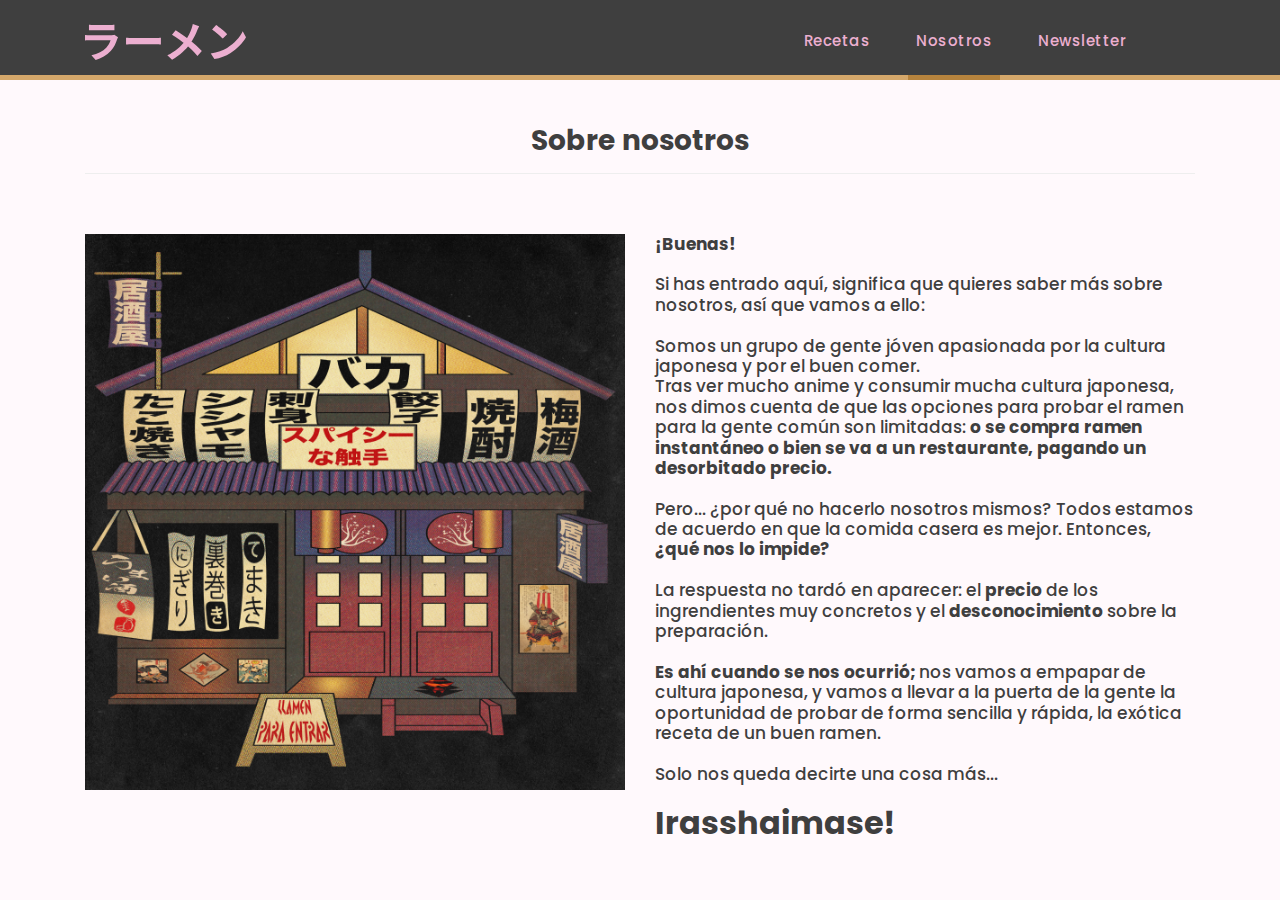
==== about.html @ 7ce7629f "Initial commit" ====
<!DOCTYPE html>
<html lang="en">

  <head>

    <meta charset="utf-8">
    <meta name="viewport" content="width=device-width, initial-scale=1, shrink-to-fit=no">
    <meta name="description" content="">
    <meta name="author" content="">
    <link href="https://fonts.googleapis.com/css?family=Poppins:100,200,300,400,500,600,700,800,900&display=swap" rel="stylesheet">

    <title>Nosotros</title>

    <link href="vendor/bootstrap/css/bootstrap.min.css" rel="stylesheet">
    <link rel="stylesheet" href="assets/css/fontawesome.css">
    <link rel="stylesheet" href="assets/css/estilo.css">
    <link rel="stylesheet" href="assets/css/owl.css">
	<link rel="stylesheet" href="assets/css/carro.css">

  </head>

  <body>

    <div id="preloader">
        <div class="jumper">
            <div></div>
            <div></div>
            <div></div>
        </div>
    </div>  

    <header class="">
      <nav class="navbar navbar-expand-lg">
        <div class="container">
          <a class="navbar-brand" href="index.html"><img src="assets/images/logo@2x.svg"></a>
          <button class="navbar-toggler" type="button" data-toggle="collapse" data-target="#navbarResponsive" aria-controls="navbarResponsive" aria-expanded="false" aria-label="Toggle navigation">
            <span class="navbar-toggler-icon"></span>
          </button>
          <div class="collapse navbar-collapse" id="navbarResponsive">
            <ul class="navbar-nav ml-auto">
              <li class="nav-item">
                <a class="nav-link" href="recetas.html">Recetas
                  <span class="sr-only">(current)</span>
                </a>
              </li> 
              <li class="nav-item active">
                <a class="nav-link" href="about.html">Nosotros</a>
              </li>
              <li class="nav-item">
                <a class="nav-link" href="news.html">Newsletter</a>
              </li>
              <li class="nav-item">
                <span class="icon-carrito"></span><a class="nav-link" id="cesta" href="pagar.html"></a>
              </li>
            </ul>
          </div>
        </div>
      </nav>
    </header>

&nbsp;


    <div class="best-features about-features">
      <div class="container">
        <div class="row">
          <div class="col-md-12">
            <div class="section-heading">
              <h2><b>Sobre nosotros</b></h2>
            </div>
          </div>
          <div class="col-md-6">
            <div class="right-image">
              <img src="assets/images/feature2.png" alt="">
            </div>
          </div>
          <div class="col-md-6">
            <div class="left-content">
              <h4><b>¡Buenas!</b><br><br>
			  Si has entrado aquí, significa que quieres saber más sobre nosotros, así que vamos a ello:
			  <br><br>
Somos un grupo de gente jóven apasionada por la cultura japonesa y por el buen comer.<br>
Tras ver mucho anime y consumir mucha cultura japonesa, nos dimos cuenta de que las opciones para probar el ramen para la gente común son limitadas: 
<b>o se compra ramen instantáneo o bien se va a un restaurante, pagando un desorbitado precio. </b><br><br>
Pero... ¿por qué no hacerlo nosotros mismos? Todos estamos de acuerdo en que la comida casera es mejor. 
Entonces, <b>¿qué nos lo impide?</b> <br><br>La respuesta no tardó en aparecer: el <b>precio</b> de los ingrendientes muy concretos y el <b>desconocimiento</b> sobre la preparación.
<br><br><b>Es ahí cuando se nos ocurrió;</b> nos vamos a empapar de cultura japonesa, y vamos a llevar a la puerta de la gente la oportunidad de probar de forma sencilla y rápida, la exótica receta de un buen ramen.

<br><br>Solo nos queda decirte una cosa más...

              <h2><b>Irasshaimase!</b></h2>

            </div>
          </div>
        </div>
      </div>
    </div>

    


    <script src="vendor/jquery/jquery.min.js"></script>
    <script src="vendor/bootstrap/js/bootstrap.bundle.min.js"></script>
    <script src="assets/js/custom.js"></script>
    <script src="assets/js/owl.js"></script>
    <script src="assets/js/slick.js"></script>
    <script src="assets/js/isotope.js"></script>
    <script src="assets/js/accordions.js"></script>


    <script language = "text/Javascript"> 
      cleared[0] = cleared[1] = cleared[2] = 0; //set a cleared flag for each field
      function clearField(t){                   //declaring the array outside of the
      if(! cleared[t.id]){                      // function makes it static and global
          cleared[t.id] = 1;  // you could use true and false, but that's more typing
          t.value='';         // with more chance of typos
          t.style.color='#fff';
          }
      }
    </script>
    


  </body>

</html>
---- assets/css/estilo.css ----
/*

TemplateMo 546 Sixteen Clothing

https://templatemo.com/tm-546-sixteen-clothing

*/
body {
  font-family: 'Poppins', sans-serif;
  background-color: #fff9fc;
  overflow-x: hidden;
  text-rendering: optimizeLegibility;
  -webkit-font-smoothing: antialiased;
  -moz-osx-font-smoothing: grayscale;
}
p {
	margin-bottom: 0px;
	font-size: 14px;
	font-weight: 300;
	color: #4a4a4a;
	line-height: 24px;
	
}
a {
	text-decoration: none!important;
}
ul {
	padding: 0;
	margin: 0;
	list-style: none;
}

h1,h2,h3,h4,h5,h6 {
	margin: 0px;
	color: #3f3f3f;
}

ul.social-icons li {
	display: inline-block;
	margin-right: 3px;
}

ul.social-icons li:last-child {
	margin-right: 0px;
}

ul.social-icons li a {
	width: 50px;
	height: 50px;
	display: inline-block;
	line-height: 50px;
	background-color: #eee;
	color: #121212;
	font-size: 18px;
	text-align: center;
	transition: all .3s;
}

ul.social-icons li a:hover {
	background-color: #b6833d;
	color: #fff9fc;
}

a.filled-button {
	background-color: #b6833d;
	color: #fff9fc;
	font-size: 14px;
	text-transform: capitalize;
	font-weight: 300;
	padding: 10px 20px;
	border-radius: 5px;
	display: inline-block;
	transition: all 0.3s;
}

a.filled-button:hover {
	background-color: #121212;
	color: #fff9fc;
}

.section-heading {
	text-align: center;
	margin-bottom: 60px;
	border-bottom: 1px solid #eee;
}

.section-heading h2 {
	font-size: 28px;
	font-weight: 400;
	color: #3f3f3f;
	margin-bottom: 15px;
}

.products-heading {
	background-image: url(../images/products-heading.jpg);
}

.about-heading {
	background-image: url(../images/about-heading.jpg);
}

.contact-heading {
	background-image: url(../images/contact-heading.jpg);
}

.page-heading {
	padding: 210px 0px 130px 0px;
	text-align: center;
	background-position: center center;
	background-repeat: no-repeat;
	background-size: cover;
}

.page-heading .text-content h4 {
	color: #b6833d;
	font-size: 22px;
	text-transform: uppercase;
	font-weight: 700;
	margin-bottom: 15px;
}

.page-heading .text-content h2 {
	color: ##fff9fc;
	font-size: 62px;
	text-transform: uppercase;
	letter-spacing: 5px;
}

#preloader {
  overflow: hidden;
  background: #b6833d;
  left: 0;
  right: 0;
  top: 0;
  bottom: 0;
  position: fixed;
  z-index: 9999999;
  color: ##fff9fc;
}

#preloader .jumper {
  left: 0;
  top: 0;
  right: 0;
  bottom: 0;
  display: block;
  position: absolute;
  margin: auto;
  width: 50px;
  height: 50px;
}

#preloader .jumper > div {
  background-color: ##fff9fc;
  width: 10px;
  height: 10px;
  border-radius: 100%;
  -webkit-animation-fill-mode: both;
  animation-fill-mode: both;
  position: absolute;
  opacity: 0;
  width: 50px;
  height: 50px;
  -webkit-animation: jumper 1s 0s linear infinite;
  animation: jumper 1s 0s linear infinite;
}

#preloader .jumper > div:nth-child(2) {
  -webkit-animation-delay: 0.33333s;
  animation-delay: 0.33333s;
}

#preloader .jumper > div:nth-child(3) {
  -webkit-animation-delay: 0.66666s;
  animation-delay: 0.66666s;
}

@-webkit-keyframes jumper {
  0% {
    opacity: 0;
    -webkit-transform: scale(0);
    transform: scale(0);
  }
  5% {
    opacity: 1;
  }
  100% {
    -webkit-transform: scale(1);
    transform: scale(1);
    opacity: 0;
  }
}

@keyframes jumper {
  0% {
    opacity: 0;
    -webkit-transform: scale(0);
    transform: scale(0);
  }
  5% {
    opacity: 1;
  }
  100% {
    opacity: 0;
  }
}


header {
	position: absolute;
	z-index: 99999;
	width: 100%;
	height: 80px;
	background-color: #3f3f3f;
	-webkit-transition: all 0.3s ease-in-out 0s;
    -moz-transition: all 0.3s ease-in-out 0s;
    -o-transition: all 0.3s ease-in-out 0s;
    transition: all 0.3s ease-in-out 0s;
		border-bottom: 5px solid #d4a76a;

}
header .navbar {
	padding: 17px 0px;
	
}
.background-header .navbar {
	padding: 17px 0px;
}
.background-header {
	top: 0;
	position: fixed;
	background-color: ##fff9fc!important;
	box-shadow: 0px 1px 10px rgba(0,0,0,0.1);
}
.background-header .navbar-brand h2 {
	color: #121212!important;
}
.background-header .navbar-nav a.nav-link {
	color: #3f3f3f!important;
}
.background-header .navbar-nav .nav-link:hover,
.background-header .navbar-nav .active>.nav-link,
.background-header .navbar-nav .nav-link.active,
.background-header .navbar-nav .nav-link.show,
.background-header .navbar-nav .show>.nav-link {
	color: #b6833d!important;
}
.navbar .navbar-brand {
	float: 	left;
	margin-top: -12px;
	outline: none;
}
.navbar .navbar-brand h2 {
	color: #fff9fc;
	text-transform: uppercase;
	font-size: 24px;
	font-weight: 700;
	-webkit-transition: all .3s ease 0s;
    -moz-transition: all .3s ease 0s;
    -o-transition: all .3s ease 0s;
    transition: all .3s ease 0s;
}
.navbar .navbar-brand h2 em {
	font-style: normal;
	color: #b6833d;
}
#navbarResponsive {
	z-index: 999;
}
.navbar-collapse {
	text-align: center;
}
.navbar .navbar-nav .nav-item {
	margin: 0px 15px;
}
.navbar .navbar-nav a.nav-link {
	text-transform: capitalize;
	font-size: 15px;
	font-weight: 500;
	letter-spacing: 0.5px;
	color: #ecafd0;
	transition: all 0.5s;
	margin-top: 5px;
}
.navbar .navbar-nav .nav-link:hover,
.navbar .navbar-nav .active>.nav-link,
.navbar .navbar-nav .nav-link.active,
.navbar .navbar-nav .nav-link.show,
.navbar .navbar-nav .show>.nav-link {
	color: #ecafd0;
	padding-bottom: 22px;
	border-bottom: 5px solid #b6833d;
}
.navbar .navbar-toggler-icon {
	background-image: none;
}
.navbar .navbar-toggler {
	border-color: #fff9fc;
	background-color: #fff9fc;	
	height: 36px;
	outline: none;
	border-radius: 0px;
	position: absolute;
	right: 30px;
	top: 20px;
}
.navbar .navbar-toggler-icon:after {
	content: '\f0c9';
	color: #b6833d;
	font-size: 18px;
	line-height: 26px;
	font-family: 'FontAwesome';
}




.latest-products {
	margin-top: 100px;
}

.latest-products .section-heading a {
	float: right;
	margin-top: -35px;
	text-transform: uppercase;
	font-size: 13px;
	font-weight: 700;
	color: #b6833d;
}

.product-item {
	border: 6px solid #ffe9f5;
	border-radius: 30px;
	margin-bottom: 30px;
	text-align: center;
}

.product-item .down-content {
	padding: 40px;
	position: relative;
}

.product-item img {
	width: 100%;
	overflow: hidden;
}

.product-item .down-content h4 {
	color: #3f3f3f;
	margin-bottom: 20px;
	font-size: 20px;

}

.product-item .down-content h6 {
	position: absolute;
	top: 30px;
	right: 30px;
	font-size: 18px;
	color: #121212;
}

.product-item .down-content p {
	margin-bottom: 20px;
}

.product-item .down-content ul li {
	display: inline-block;
}

.product-item .down-content ul li i {
	color: #b6833d;
	font-size: 14px;
}

.product-item .down-content span {
	position: absolute;
	right: 30px;
	bottom: 30px;
	font-size: 13px;
	color: #b6833d;
	font-weight: 500;
}





.about-features {
	margin-top: 100px!important;
}

.about-features p {
	border-bottom: 1px solid #eee;
	padding-bottom: 20px;
}

.about-features .container .row {
	padding-bottom: 0px!important;
	border-bottom: none!important;
}

.best-features {
	margin-top: 50px;
}

.best-features .container .row {
	border-bottom: 1px solid #eee;
	padding-bottom: 60px;
}

.best-features img {
	width: 100%;
	overflow: hidden;
}

.best-features h4 {
	font-size: 17px;
	color: #3f3f3f;
	margin-bottom: 20px;
}

.best-features ul.featured-list li {
	display: block;
	margin-bottom: 10px;
}

.best-features p {
	margin-bottom: 25px;
}

.best-features ul.featured-list li a {
	font-size: 14px;
	color: #4a4a4a;
	font-weight: 300;
	transition: all .3s;
	position: relative;
	padding-left: 13px;
}

.best-features ul.featured-list li a:before {
	content: '';
	width: 5px;
	height: 5px;
	display: inline-block;
	background-color: #4a4a4a;
	position: absolute;
	left: 0;
	transition: all .3s;
	top: 8px;
}

.best-features ul.featured-list li a:hover {
	color: #b6833d;
}

.best-features ul.featured-list li a:hover::before {
	background-color: #b6833d;
}

.best-features .filled-button {
	margin-top: 20px;
}





.call-to-action .inner-content {
	margin-top: 60px;
	padding: 30px;
	background-color: #fff3f9;
	border-radius: 5px;
}

.call-to-action .inner-content h4 {
	font-size: 17px;
	color: #3f3f3f;
	margin-bottom: 15px;
}

.call-to-action .inner-content em {
	font-style: normal;
	font-weight: 700;
}

.call-to-action .inner-content .col-md-4 {
	text-align: right;
}

.call-to-action .inner-content .filled-button {
	margin-top: 12px;
}





footer {
	text-align: center;
}

footer .inner-content {
	border-top: 1px solid #eee;
	margin-top: 60px;
	padding: 60px 0px;
}

footer .inner-content p {
	text-transform: uppercase;
}

footer .inner-content p a {
	color: #b6833d;
	margin-left: 3px;
}





.products {
	margin-top: 100px;
}

.products .filters {
	text-align: center;
	border-bottom: 1px solid #eee;
	padding-bottom: 10px;
	margin-bottom: 60px;
}

.products .filters li {
	text-transform: uppercase;
	font-size: 13px;
	font-weight: 700;
	color: #121212;
	display: inline-block;
	margin: 0px 10px;
	transition: all .3s;
	cursor: pointer;
}

.products .filters ul li.active,
.products .filters ul li:hover {
  color: #b6833d;
}

.products ul.pages {
	margin-top: 30px;
	text-align: center;
}

.products ul.pages li {
	display: inline-block;
	margin: 0px 2px;
}

.products ul.pages li a {
	width: 44px;
	height: 44px;
	display: inline-block;
	line-height: 42px;
	border: 1px solid #eee;
	font-size: 15px;
	font-weight: 700;
	color: #121212;
	transition: all .3s;
}

.products ul.pages li a:hover,
.products ul.pages li.active a {
	background-color: #b6833d;
	border-color: #b6833d;
	color: #fff9fc;
}




.team-members {
	margin-top: 100px;
}

.team-member {
	border: 1px solid #eee;
	margin-bottom: 30px;
}

.team-member img {
	width: 100%;
	overflow: hidden;
}

.team-member .down-content {
	padding: 30px;
	text-align: center;
}

.team-member .thumb-container {
	position: relative;
}

.team-member .thumb-container .hover-effect {
	position: absolute;
	background-color: rgba(243,63,63,0.9);
	top: 0;
	left: 0;
	width: 100%;
	height: 100%;
	opacity: 0;
	visibility: hidden;
	transition: all .5s;
}

.team-member .thumb-container .hover-effect .hover-content {
	position: absolute;
	display: inline-block;
	width: 100%;
	text-align: center;
	top: 50%;
	transform: translateY(-50%);
}

.team-member .thumb-container .hover-effect .hover-content ul.social-icons li a:hover {
	background-color: #fff9fc;
	color: #b6833d;
}

.team-member:hover .hover-effect {
	visibility: visible;
	opacity: 1;
}

.team-member .down-content h4 {
	font-size: 17px;
	color: #3f3f3f;
	margin-bottom: 8px;
}

.team-member .down-content span {
	display: block;
	font-size: 13px;
	color: #b6833d;
	font-weight: 500;
	margin-bottom: 20px;
}





.services {
	background-image: url(../images/services-bg.jpg);
	background-position: center center;
	background-repeat: no-repeat;
	background-size: cover;
	background-attachment: fixed;
	padding: 100px 0px;
}

.services .service-item {
	text-align: center;
}

.services .service-item .icon {
	background-color: #fff3f9;
	padding: 40px;
}

.services .service-item .icon i {
	width: 100px;
	height: 100px;
	display: inline-block;
	text-align: center;
	line-height: 100px;
	background-color: #b6833d;
	color: #fff9fc;
	font-size: 32px;
}

.services .service-item .down-content {
	background-color: #fff9fc;
	padding: 40px 30px;
}

.services .service-item .down-content h4 {
	font-size: 17px;
	color: #3f3f3f;
	margin-bottom: 20px;
}

.services .service-item .down-content p {
	margin-bottom: 25px;
}





.happy-clients {
	margin-top: 100px;
	margin-bottom: 40px;
}

.happy-clients .client-item img {
	max-width: 100%;
	overflow: hidden;
	transition: all .3s;
	cursor: pointer;
}

.happy-clients .client-item img:hover {
	opacity: 0.8;
}





.find-us {
	margin-top: 100px;
}

.find-us p {
	border-bottom: 1px solid #eee;
	padding-bottom: 30px;
	margin-bottom: 30px;
}

.find-us h4 {
	color: #3f3f3f;
	margin-bottom: 20px;
}

.find-us .left-content {
	margin-left: 30px;
	text-align: left;
}




.send-message {
	margin-top: 100px;
}

.contact-form input {
	font-size: 14px;
	width: 100%;
	height: 44px;
	display: inline-block;
	line-height: 42px;
	border: 1px solid #eee;
	border-radius: 0px;
	margin-bottom: 30px;
}

.contact-form input:focus {
	box-shadow: none;
	border: 1px solid #eee;
}

.contact-form textarea {
	font-size: 14px;
	width: 100%;
	min-width: 100%;
	min-height: 120px;
	height: 120px;
	max-height: 180px;
	border: 1px solid #eee;
	border-radius: 0px;
	margin-bottom: 30px;
}

.contact-form textarea:focus {
	box-shadow: none;
	border: 1px solid #eee;
}

.contact-form button.filled-button {
	background-color: #b6833d;
	color: #fff9fc;
	font-size: 14px;
	text-transform: capitalize;
	font-weight: 300;
	padding: 10px 20px;
	border-radius: 5px;
	display: inline-block;
	transition: all 0.3s;
	border: none;
	outline: none;
	cursor: pointer;
}

.contact-form button.filled-button:hover {
	background-color: #121212;
	color: #fff9fc;
}

.accordion {
	margin-left: 30px;
}

.accordion a {
	cursor: pointer;
	font-size: 17px;
	color: #3f3f3f!important;
	margin-bottom: 20px;
	transition: all .3s;
}

.accordion a:hover {
	color: #b6833d!important;
}

.accordion a.active {
  color: #b6833d!important;
}

.accordion li .content {
  display: none;
  margin-top: 10px;
}

.accordion li:first-child {
	border-top: 1px solid #eee;
}

.accordion li {
	border-bottom: 1px solid #eee;
	padding: 15px 0px;
}

@media (max-width: 768px) {
	.banner .text-content {
		width: 90%;
		margin-left: 5%;
	}
	.banner .text-content h4 {
		font-size: 22px;
	}

	.banner .text-content h2 {
		font-size: 36px;
		letter-spacing: 0.5px;
	}
	.banner-item-01,
	.banner-item-02,
	.banner-item-03 {
		padding: 180px 0px;
	}
	.page-heading .text-content h4 {
		font-size: 22px;
	}

	.page-heading .text-content h2 {
		font-size: 36px;
		letter-spacing: 0.5px;
	}
	.latest-products .section-heading a {
		float: none;
		margin-top: 0px;
		display: block;
		margin-bottom: 20px;
	}
	.product-item .down-content h4 {
		margin-bottom: 20px!important;
	}
	.product-item .down-content h6 {
		position: absolute!important;
		top: 30px!important;
		right: 30px!important;
	}
	.product-item .down-content span {
		position: absolute!important;
		right: 30px!important;
		bottom: 30px!important;
	}
	.best-features .left-content {
		margin-bottom: 30px;
	}
	.call-to-action .inner-content {
		text-align: center;
	}
	.call-to-action .inner-content .filled-button {
		text-align: center;
		width: 100%;
		margin-top: 20px;
	}
	.about-features img {
		margin-bottom: 30px;
	}
	.service-item {
		margin-bottom: 30px;
	}
	.find-us #map {
		margin-bottom: 30px;
	}
	.find-us .left-content {
		margin-left: 0px;
	}
	.send-message .accordion {
		margin-top: 30px;
		margin-left: 0px;
	}
}

@media (max-width: 992px) {
	.navbar .navbar-brand {
		position: absolute;
		left: 30px;
		top: 32px;
	}
	.navbar .navbar-brand {
		width: auto;
	}
	.navbar:after {
		display: none;
	}
	#navbarResponsive {
	    z-index: 99999;
	    position: absolute;
	    top: 80px;
	    left: 0;
	    width: 100%;
	    text-align: center;
	    background-color: #fff9fc;
	    box-shadow: 0px 10px 10px rgba(0,0,0,0.1);
	}
	.navbar .navbar-nav .nav-item {
		border-bottom: 1px solid #eee;
	}
	.navbar .navbar-nav .nav-item:last-child {
		border-bottom: none;
	}
	.navbar .navbar-nav a.nav-link {
		padding: 15px 0px;
		color: #ecafd0!important;
	}
	.navbar .navbar-nav .nav-link:hover,
	.navbar .navbar-nav .active>.nav-link,
	.navbar .navbar-nav .nav-link.active,
	.navbar .navbar-nav .nav-link.show,
	.navbar .navbar-nav .show>.nav-link {
		color: #ecafd0!important;
		border-bottom: none!important;
		padding-bottom: 15px;
	}
	.product-item .down-content h4 {
		margin-bottom: 10px;
	}
	.product-item .down-content h6 {
		position: relative;
		top: 0;
		right: 0;
		margin-bottom: 20px;
	}
	.product-item .down-content span {
		position: relative;
		right: 0;
		bottom: 0;
	}
}

.verrosa {
	background-color:#ecafcf;
	border-radius:28px;
	border:1px solid #ecafcf;
	display:inline-block;
	cursor:pointer;
	color:#3f3f3f;
	font-family:Arial;
	font-size:20px;
	font-weight:bold;
	margin-top: 20px;
	padding:11px 35px;
	text-decoration:none;
	text-shadow:0px 1px 0px #ffd9ee;}
	
.verrosa:hover {
	background-color:#ad4e82;
		color:#ffffff;
	text-shadow:0px 1px 0px #3f3f3f;}
}
.verrosa:active {
	position:relative;
	top:1px;
}

.col-md-6 {
}

.entrar {
	background-color:#ecafcf;
	border-radius:28px;
	border:1px solid #ecafcf;
	display:inline-block;
	cursor:pointer;
	color:#3f3f3f;
	font-family:Arial;
	font-size:20px;
	font-weight:bold;
	margin-top: 20px;
	padding:11px 35px;
	text-decoration:none;
	text-shadow:0px 1px 0px #ffd9ee;}
	
.entrar:hover {
	background-color:#ad4e82;
		color:#ffffff;
	text-shadow:0px 1px 0px #3f3f3f;}

}
.entrar:active {
	position:relative;
	top:1px;
}

@font-face {
  font-family: 'icomoon';
  src:  url('fonts/icomoon.eot?e8m3ep');
  src:  url('fonts/icomoon.eot?e8m3ep#iefix') format('embedded-opentype'),
    url('fonts/icomoon.ttf?e8m3ep') format('truetype'),
    url('fonts/icomoon.woff?e8m3ep') format('woff'),
    url('fonts/icomoon.svg?e8m3ep#icomoon') format('svg');
  font-weight: normal;
  font-style: normal;
  font-display: block;
}

[class^="icon-"], [class*=" icon-"] {
  /* use !important to prevent issues with browser extensions that change fonts */
  font-family: 'icomoon' !important;
  speak: never;
  font-style: normal;
  font-weight: normal;
  font-variant: normal;
  text-transform: none;
  line-height: 1;

  /* Better Font Rendering =========== */
  -webkit-font-smoothing: antialiased;
  -moz-osx-font-smoothing: grayscale;
}

.icon-carrito:before {
  content: "\e900";
  color: #ecafd0;
}
---- assets/css/carro.css ----
@font-face {
  font-family: 'icomoon';
  src:  url('https://i.icomoon.io/public/temp/546b371f37/UntitledProject/icomoon.eot?e8m3ep');
  src:  url('https://i.icomoon.io/public/temp/546b371f37/UntitledProject/icomoon.eot?e8m3ep#iefix') format('embedded-opentype'),
    url('https://i.icomoon.io/public/temp/546b371f37/UntitledProject/icomoon.ttf?e8m3ep') format('truetype'),
    url('https://i.icomoon.io/public/temp/546b371f37/UntitledProject/icomoon.woff?e8m3ep') format('woff'),
    url('https://i.icomoon.io/public/temp/546b371f37/UntitledProject/icomoon.svg?e8m3ep#icomoon') format('svg');
  font-weight: normal;
  font-style: normal;
  font-display: block;
}

[class^="icon-"], [class*=" icon-"] {
  /* use !important to prevent issues with browser extensions that change fonts */
  font-family: 'icomoon' !important;
  speak: never;
  font-style: normal;
  font-weight: normal;
  font-variant: normal;
  text-transform: none;
  line-height: 1;

  /* Better Font Rendering =========== */
  -webkit-font-smoothing: antialiased;
  -moz-osx-font-smoothing: grayscale;
}

.icon-carrito:before {
  content: "\e900";
  color: #ecafd0;
}
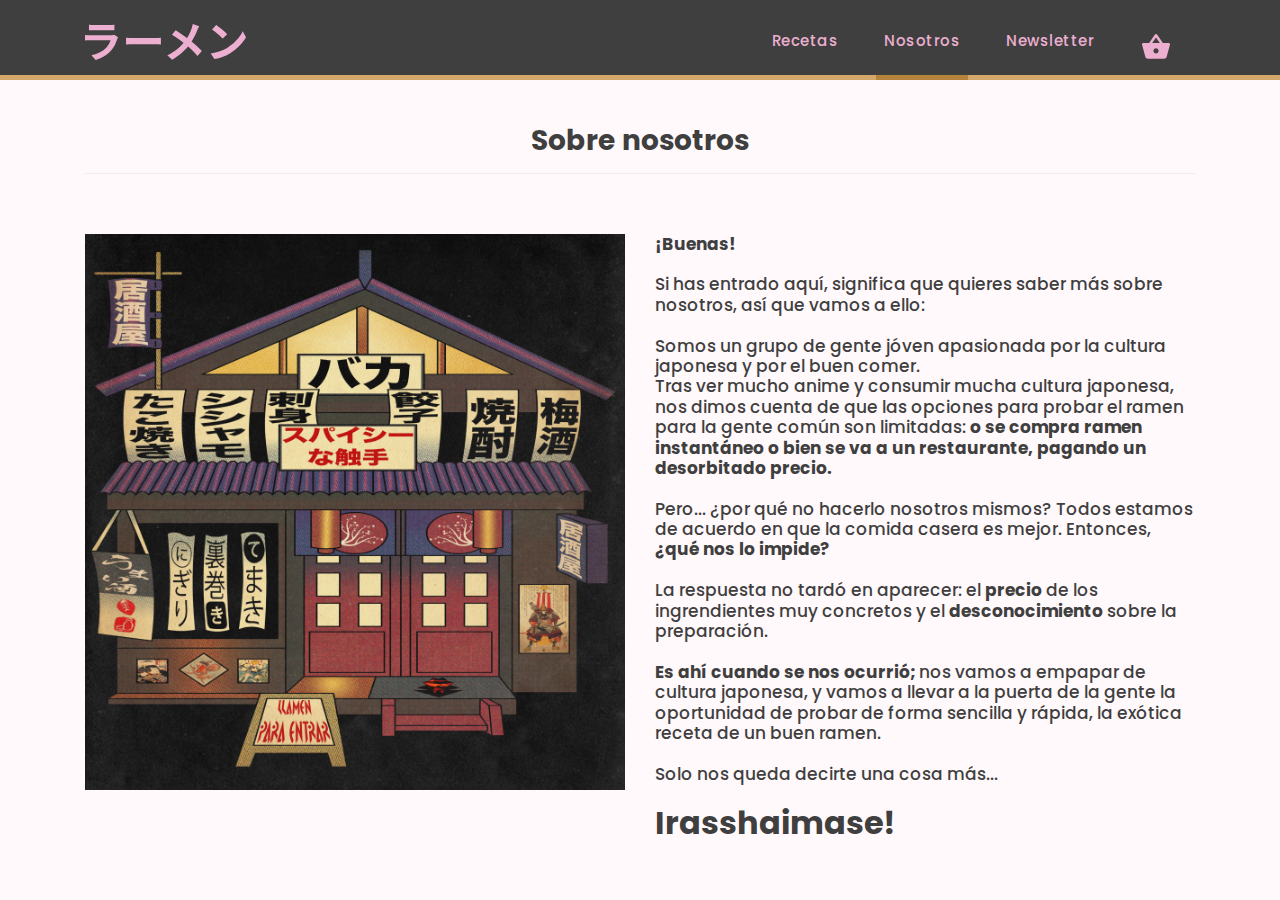
==== commit 91ac1a10: "añadir news" ====
--- a/about.html
+++ b/about.html
@@ -1,126 +1,136 @@
 <!DOCTYPE html>
-<html lang="en">
+<html lang="es">
 
-  <head>
+<head>
 
-    <meta charset="utf-8">
-    <meta name="viewport" content="width=device-width, initial-scale=1, shrink-to-fit=no">
-    <meta name="description" content="">
-    <meta name="author" content="">
-    <link href="https://fonts.googleapis.com/css?family=Poppins:100,200,300,400,500,600,700,800,900&display=swap" rel="stylesheet">
+  <meta charset="utf-8">
+  <meta name="viewport" content="width=device-width, initial-scale=1, shrink-to-fit=no">
+  <meta name="description" content="">
+  <meta name="author" content="">
+  <link href="https://fonts.googleapis.com/css?family=Poppins:100,200,300,400,500,600,700,800,900&display=swap"
+    rel="stylesheet">
 
-    <title>Nosotros</title>
+  <title>Nosotros</title>
 
-    <link href="vendor/bootstrap/css/bootstrap.min.css" rel="stylesheet">
-    <link rel="stylesheet" href="assets/css/fontawesome.css">
-    <link rel="stylesheet" href="assets/css/estilo.css">
-    <link rel="stylesheet" href="assets/css/owl.css">
-	<link rel="stylesheet" href="assets/css/carro.css">
+  <link href="vendor/bootstrap/css/bootstrap.min.css" rel="stylesheet">
+  <link rel="stylesheet" href="assets/css/fontawesome.css">
+  <link rel="stylesheet" href="assets/css/estilo.css">
+  <link rel="stylesheet" href="assets/css/owl.css">
+  <link rel="stylesheet" href="assets/css/carro.css">
 
-  </head>
+</head>
 
-  <body>
+<body>
 
-    <div id="preloader">
-        <div class="jumper">
-            <div></div>
-            <div></div>
-            <div></div>
+  <div id="preloader">
+    <div class="jumper">
+      <div></div>
+      <div></div>
+      <div></div>
+    </div>
+  </div>
+
+  <header class="">
+    <nav class="navbar navbar-expand-lg">
+      <div class="container">
+        <a class="navbar-brand" href="index.html"><img src="assets/images/logo@2x.svg"></a>
+        <button class="navbar-toggler" type="button" data-toggle="collapse" data-target="#navbarResponsive"
+          aria-controls="navbarResponsive" aria-expanded="false" aria-label="Toggle navigation">
+          <span class="navbar-toggler-icon"></span>
+        </button>
+        <div class="collapse navbar-collapse" id="navbarResponsive">
+          <ul class="navbar-nav ml-auto">
+            <li class="nav-item">
+              <a class="nav-link" href="recetas.html">Recetas
+                <span class="sr-only">(current)</span>
+              </a>
+            </li>
+            <li class="nav-item active">
+              <a class="nav-link" href="about.html">Nosotros</a>
+            </li>
+            <li class="nav-item">
+              <a class="nav-link" href="news.html">Newsletter</a>
+            </li>
+            <li class="nav-item">
+              <a class="nav-link" id="cesta" href="pagar.html"><svg width="32" height="32" viewBox="0 0 32 32" fill="none" xmlns="http://www.w3.org/2000/svg">
+                <path d="M7.72727 28.6667C6.73455 28.6667 5.86909 28.0825 5.44909 27.2386L2.12727 14.9572L2 14.386C2 14.0416 2.13409 13.7114 2.37277 13.468C2.61146 13.2245 2.93518 13.0877 3.27273 13.0877H9.10182L14.9564 4.55825C15.1855 4.2207 15.5673 4 16 4C16.4327 4 16.8273 4.2207 17.0564 4.57123L22.8982 13.0877H28.7273C29.0648 13.0877 29.3885 13.2245 29.6272 13.468C29.8659 13.7114 30 14.0416 30 14.386L29.9491 14.7625L26.5509 27.2386C26.1309 28.0825 25.2655 28.6667 24.2727 28.6667H7.72727ZM16 7.55719L12.1818 13.0877H19.8182L16 7.55719ZM16 18.2807C15.3249 18.2807 14.6775 18.5543 14.2001 19.0412C13.7227 19.5281 13.4545 20.1886 13.4545 20.8772C13.4545 21.5658 13.7227 22.2263 14.2001 22.7132C14.6775 23.2001 15.3249 23.4737 16 23.4737C16.6751 23.4737 17.3225 23.2001 17.7999 22.7132C18.2773 22.2263 18.5455 21.5658 18.5455 20.8772C18.5455 20.1886 18.2773 19.5281 17.7999 19.0412C17.3225 18.5543 16.6751 18.2807 16 18.2807Z" fill="#ECAFD0"/>
+                </svg>
+                </a>
+            </li>
+          </ul>
         </div>
-    </div>  
+      </div>
+    </nav>
+  </header>
 
-    <header class="">
-      <nav class="navbar navbar-expand-lg">
-        <div class="container">
-          <a class="navbar-brand" href="index.html"><img src="assets/images/logo@2x.svg"></a>
-          <button class="navbar-toggler" type="button" data-toggle="collapse" data-target="#navbarResponsive" aria-controls="navbarResponsive" aria-expanded="false" aria-label="Toggle navigation">
-            <span class="navbar-toggler-icon"></span>
-          </button>
-          <div class="collapse navbar-collapse" id="navbarResponsive">
-            <ul class="navbar-nav ml-auto">
-              <li class="nav-item">
-                <a class="nav-link" href="recetas.html">Recetas
-                  <span class="sr-only">(current)</span>
-                </a>
-              </li> 
-              <li class="nav-item active">
-                <a class="nav-link" href="about.html">Nosotros</a>
-              </li>
-              <li class="nav-item">
-                <a class="nav-link" href="news.html">Newsletter</a>
-              </li>
-              <li class="nav-item">
-                <span class="icon-carrito"></span><a class="nav-link" id="cesta" href="pagar.html"></a>
-              </li>
-            </ul>
+  &nbsp;
+
+
+  <div class="best-features about-features">
+    <div class="container">
+      <div class="row">
+        <div class="col-md-12">
+          <div class="section-heading">
+            <h2><b>Sobre nosotros</b></h2>
           </div>
         </div>
-      </nav>
-    </header>
+        <div class="col-md-6">
+          <div class="right-image">
+            <img src="assets/images/feature2.png" alt="">
+          </div>
+        </div>
+        <div class="col-md-6">
+          <div class="left-content">
+            <h4><b>¡Buenas!</b><br><br>
+              Si has entrado aquí, significa que quieres saber más sobre nosotros, así que vamos a ello:
+              <br><br>
+              Somos un grupo de gente jóven apasionada por la cultura japonesa y por el buen comer.<br>
+              Tras ver mucho anime y consumir mucha cultura japonesa, nos dimos cuenta de que las opciones para probar
+              el ramen para la gente común son limitadas:
+              <b>o se compra ramen instantáneo o bien se va a un restaurante, pagando un desorbitado precio.
+              </b><br><br>
+              Pero... ¿por qué no hacerlo nosotros mismos? Todos estamos de acuerdo en que la comida casera es mejor.
+              Entonces, <b>¿qué nos lo impide?</b> <br><br>La respuesta no tardó en aparecer: el <b>precio</b> de los
+              ingrendientes muy concretos y el <b>desconocimiento</b> sobre la preparación.
+              <br><br><b>Es ahí cuando se nos ocurrió;</b> nos vamos a empapar de cultura japonesa, y vamos a llevar a
+              la puerta de la gente la oportunidad de probar de forma sencilla y rápida, la exótica receta de un buen
+              ramen.
 
-&nbsp;
-
-
-    <div class="best-features about-features">
-      <div class="container">
-        <div class="row">
-          <div class="col-md-12">
-            <div class="section-heading">
-              <h2><b>Sobre nosotros</b></h2>
-            </div>
-          </div>
-          <div class="col-md-6">
-            <div class="right-image">
-              <img src="assets/images/feature2.png" alt="">
-            </div>
-          </div>
-          <div class="col-md-6">
-            <div class="left-content">
-              <h4><b>¡Buenas!</b><br><br>
-			  Si has entrado aquí, significa que quieres saber más sobre nosotros, así que vamos a ello:
-			  <br><br>
-Somos un grupo de gente jóven apasionada por la cultura japonesa y por el buen comer.<br>
-Tras ver mucho anime y consumir mucha cultura japonesa, nos dimos cuenta de que las opciones para probar el ramen para la gente común son limitadas: 
-<b>o se compra ramen instantáneo o bien se va a un restaurante, pagando un desorbitado precio. </b><br><br>
-Pero... ¿por qué no hacerlo nosotros mismos? Todos estamos de acuerdo en que la comida casera es mejor. 
-Entonces, <b>¿qué nos lo impide?</b> <br><br>La respuesta no tardó en aparecer: el <b>precio</b> de los ingrendientes muy concretos y el <b>desconocimiento</b> sobre la preparación.
-<br><br><b>Es ahí cuando se nos ocurrió;</b> nos vamos a empapar de cultura japonesa, y vamos a llevar a la puerta de la gente la oportunidad de probar de forma sencilla y rápida, la exótica receta de un buen ramen.
-
-<br><br>Solo nos queda decirte una cosa más...
+              <br><br>Solo nos queda decirte una cosa más...
 
               <h2><b>Irasshaimase!</b></h2>
 
-            </div>
           </div>
         </div>
       </div>
     </div>
-
-    
+  </div>
 
 
-    <script src="vendor/jquery/jquery.min.js"></script>
-    <script src="vendor/bootstrap/js/bootstrap.bundle.min.js"></script>
-    <script src="assets/js/custom.js"></script>
-    <script src="assets/js/owl.js"></script>
-    <script src="assets/js/slick.js"></script>
-    <script src="assets/js/isotope.js"></script>
-    <script src="assets/js/accordions.js"></script>
 
 
-    <script language = "text/Javascript"> 
-      cleared[0] = cleared[1] = cleared[2] = 0; //set a cleared flag for each field
-      function clearField(t){                   //declaring the array outside of the
-      if(! cleared[t.id]){                      // function makes it static and global
-          cleared[t.id] = 1;  // you could use true and false, but that's more typing
-          t.value='';         // with more chance of typos
-          t.style.color='#fff';
-          }
-      }
-    </script>
-    
+  <script src="vendor/jquery/jquery.min.js"></script>
+  <script src="vendor/bootstrap/js/bootstrap.bundle.min.js"></script>
+  <script src="assets/js/custom.js"></script>
+  <script src="assets/js/owl.js"></script>
+  <script src="assets/js/slick.js"></script>
+  <script src="assets/js/isotope.js"></script>
+  <script src="assets/js/accordions.js"></script>
 
 
-  </body>
+  <script language="text/Javascript">
+    cleared[0] = cleared[1] = cleared[2] = 0; //set a cleared flag for each field
+    function clearField(t) {                   //declaring the array outside of the
+      if (!cleared[t.id]) {                      // function makes it static and global
+        cleared[t.id] = 1;  // you could use true and false, but that's more typing
+        t.value = '';         // with more chance of typos
+        t.style.color = '#fff';
+      }
+    }
+  </script>
 
-</html>
+
+
+</body>
+
+</html>--- a/assets/css/estilo.css
+++ b/assets/css/estilo.css
@@ -120,7 +120,7 @@
 }
 
 .page-heading .text-content h2 {
-	color: ##fff9fc;
+	color: #fff9fc;
 	font-size: 62px;
 	text-transform: uppercase;
 	letter-spacing: 5px;
@@ -135,7 +135,7 @@
   bottom: 0;
   position: fixed;
   z-index: 9999999;
-  color: ##fff9fc;
+  color: #fff9fc;
 }
 
 #preloader .jumper {
@@ -151,7 +151,7 @@
 }
 
 #preloader .jumper > div {
-  background-color: ##fff9fc;
+  background-color: #fff9fc;
   width: 10px;
   height: 10px;
   border-radius: 100%;
@@ -229,7 +229,7 @@
 .background-header {
 	top: 0;
 	position: fixed;
-	background-color: ##fff9fc!important;
+	background-color: #fff9fc!important;
 	box-shadow: 0px 1px 10px rgba(0,0,0,0.1);
 }
 .background-header .navbar-brand h2 {
@@ -982,14 +982,14 @@
 	background-color:#ad4e82;
 		color:#ffffff;
 	text-shadow:0px 1px 0px #3f3f3f;}
-}
+
 .verrosa:active {
 	position:relative;
 	top:1px;
 }
 
-.col-md-6 {
-}
+/* .col-md-6 {
+} */
 
 .entrar {
 	background-color:#ecafcf;
@@ -1011,7 +1011,7 @@
 		color:#ffffff;
 	text-shadow:0px 1px 0px #3f3f3f;}
 
-}
+
 .entrar:active {
 	position:relative;
 	top:1px;
@@ -1032,7 +1032,7 @@
 [class^="icon-"], [class*=" icon-"] {
   /* use !important to prevent issues with browser extensions that change fonts */
   font-family: 'icomoon' !important;
-  speak: never;
+  speak-as: never;
   font-style: normal;
   font-weight: normal;
   font-variant: normal;
--- a/assets/css/carro.css
+++ b/assets/css/carro.css
@@ -13,7 +13,7 @@
 [class^="icon-"], [class*=" icon-"] {
   /* use !important to prevent issues with browser extensions that change fonts */
   font-family: 'icomoon' !important;
-  speak: never;
+  speak-as: never;
   font-style: normal;
   font-weight: normal;
   font-variant: normal;
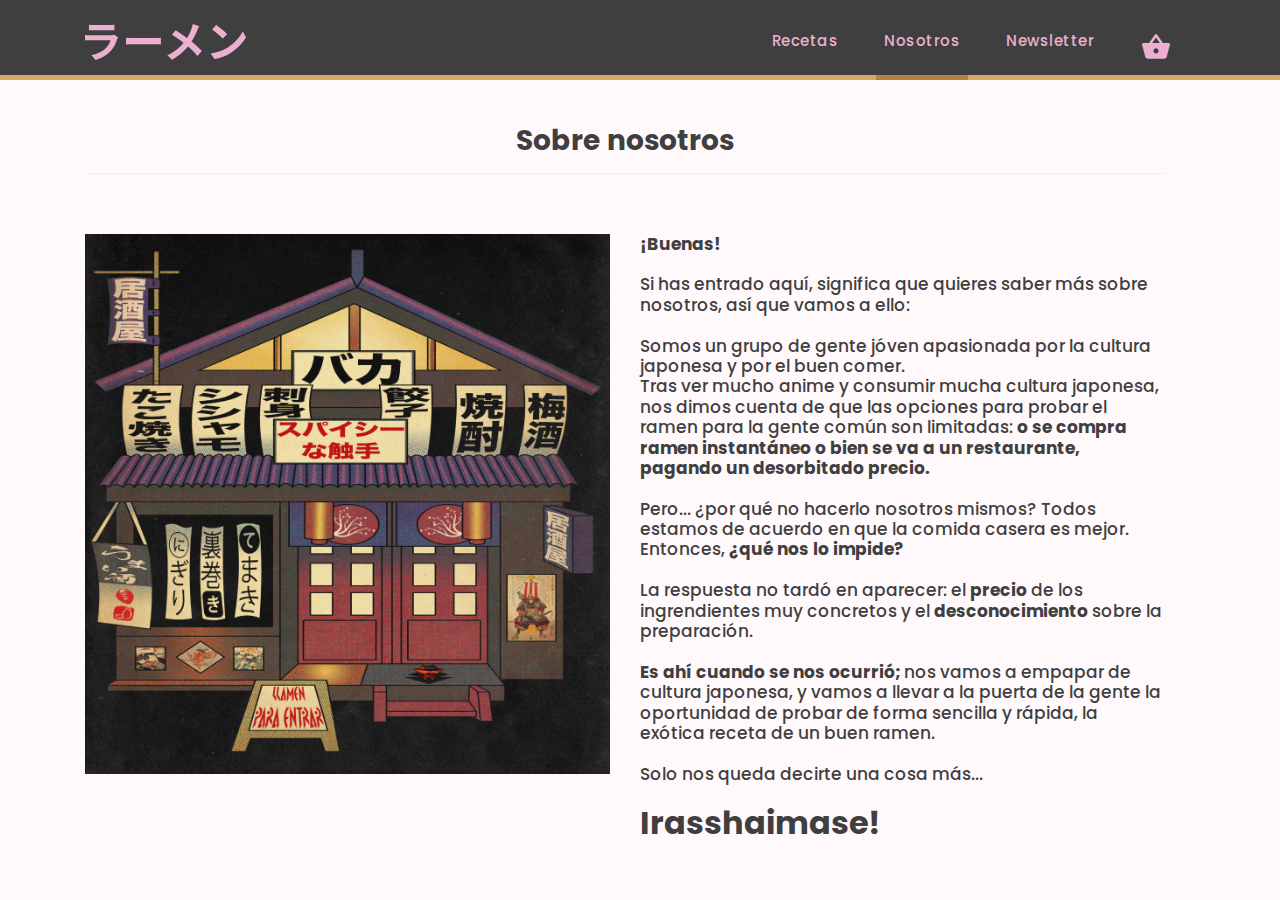
==== commit 17096450: "acabar estilo" ====
--- a/about.html
+++ b/about.html
@@ -99,6 +99,7 @@
               <br><br>Solo nos queda decirte una cosa más...
 
               <h2><b>Irasshaimase!</b></h2>
+              <br>
 
           </div>
         </div>
--- a/assets/css/estilo.css
+++ b/assets/css/estilo.css
@@ -737,48 +737,55 @@
 	margin-left: 30px;
 	text-align: left;
 }
-
-
+.left {
+	text-align: left;
+}
+
+.redondel {
+	border-radius: 100% ;
+}
 
 
 .send-message {
 	margin-top: 100px;
 }
 
-.contact-form input {
+.contact-form-input {
+	text-align: center;
 	font-size: 14px;
-	width: 100%;
+	width: 40%;
 	height: 44px;
 	display: inline-block;
 	line-height: 42px;
-	border: 1px solid #eee;
-	border-radius: 0px;
+	border: 4px solid #ffe9f5;
+	border-radius:28px;
 	margin-bottom: 30px;
 }
 
-.contact-form input:focus {
+.contact-form-input:focus {
 	box-shadow: none;
-	border: 1px solid #eee;
-}
-
-.contact-form textarea {
+	border: 1px solid #ffe9f5;
+}
+
+.contact-form-textarea {
+	text-align: center;
 	font-size: 14px;
-	width: 100%;
-	min-width: 100%;
+	width: 50%;
+	min-width: 50%;
 	min-height: 120px;
 	height: 120px;
 	max-height: 180px;
-	border: 1px solid #eee;
-	border-radius: 0px;
+	border: 4px solid #ffe9f5;
+	border-radius:28px;
 	margin-bottom: 30px;
 }
 
-.contact-form textarea:focus {
+.contact-form-textarea:focus {
 	box-shadow: none;
-	border: 1px solid #eee;
-}
-
-.contact-form button.filled-button {
+	border: 1px solid #ffe9f5;
+}
+
+.contact-form-button.filled-button {
 	background-color: #b6833d;
 	color: #fff9fc;
 	font-size: 14px;
@@ -793,11 +800,22 @@
 	cursor: pointer;
 }
 
-.contact-form button.filled-button:hover {
+.contact-form-button.filled-button:hover {
 	background-color: #121212;
 	color: #fff9fc;
 }
-
+.row {
+	display: flex;
+    width: 100%;
+	justify-content: center;
+}
+.grid__cell-50 {
+	flex: 0 0 calc(50% - 16px);
+}
+
+.fa {
+	color: #ad4e82;
+}
 .accordion {
 	margin-left: 30px;
 }
@@ -987,6 +1005,21 @@
 	position:relative;
 	top:1px;
 }
+.nada {
+	cursor:pointer;
+	color:#3f3f3f;
+	font-family:Arial;
+	font-size:20px;
+	font-weight:bold;
+}
+.nada:hover {
+	color:#ffffff;
+	text-shadow:0px 1px 0px #3f3f3f;
+}
+.nada:active {
+	position:relative;
+	top:1px;
+}
 
 /* .col-md-6 {
 } */
